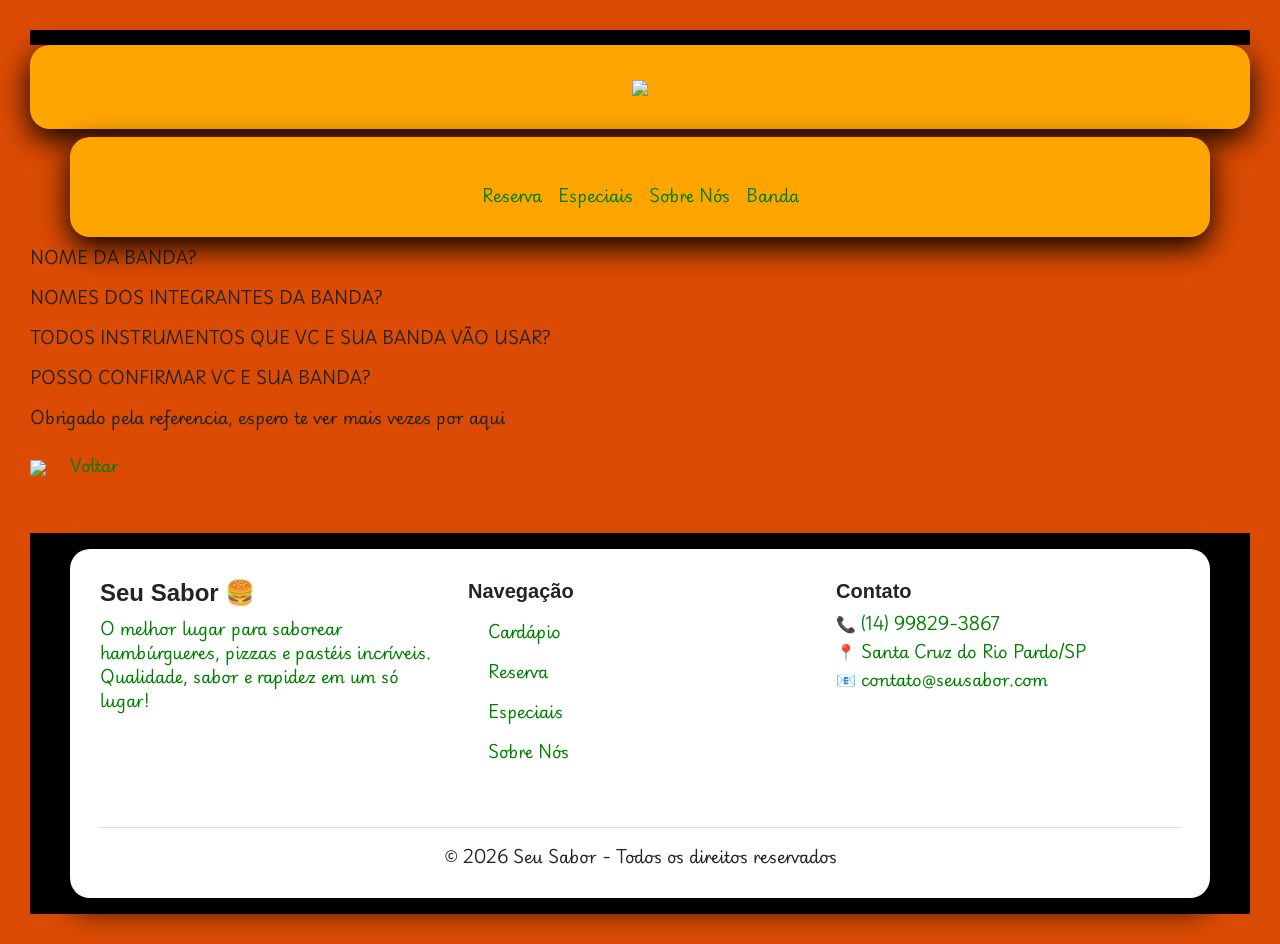
==== banda.html @ ffcc9f8e "mat 0408" ====
<!DOCTYPE html>
<html lang="en">
<head>
    <meta charset="UTF-8">
    <meta name="viewport" content="width=device-width, initial-scale=1.0">
    <title>Document</title>
        <link href="https://cdn.jsdelivr.net/npm/bootstrap@5.3.0/dist/css/bootstrap.min.css" rel="stylesheet">
    <link rel="stylesheet" href="css/style.css">
</head>
<body>
    <!-- HEADER -->

    <header>
        <div class="container1 text-center"> <img src="img/Logo. SITEMAP.png" width="180"> </div>

        <nav class="navbar navbar-expand-lg ">
            <div class="container container1 justify-content-center">
                <div class="navbar-nav corfont">

                    <a class="nav-link corfont" href="reserva.html">Reserva</a>
                    <a class="nav-link corfont" href="especiaisdodia.html">Especiais</a>
                    <a class="nav-link corfont" t href="sobrenós.html">Sobre Nós</a>
                    <a class="nav-link corfont" href="banda.html">Banda</a>
                </div>
            </div>
        </nav>

    </header>
    <!-- HEADER -->

    <html lang="en"> <head> <meta charset="UTF-8"> <meta name="viewport" content="width=device-width, initial-scale=1.0"> <title>Document</title> </head> <body> <p>NOME DA BANDA?</p> <p>NOMES DOS INTEGRANTES DA BANDA?</p> <p>TODOS INSTRUMENTOS QUE VC E SUA BANDA VÃO USAR?</p> <p>POSSO CONFIRMAR VC E SUA BANDA?</p> <p>Obrigado pela referencia, espero te ver mais vezes por aqui</p> <img src="img/images.jpg" width="300"> <a href="agenda.html">Voltar</a>
    
        <!-- FOOTER -->

    <footer class="bg-black  pt-3
 pb-3 mt-5">
        <div class="container">
            <div class="row">

                <!-- LOGO / SOBRE -->
                <div class="col-md-4 mb-4">
                    <h4 class="fw-bold">Seu Sabor 🍔</h4>
                    <p class="corfont">
                        O melhor lugar para saborear hambúrgueres, pizzas e pastéis incríveis.
                        Qualidade, sabor e rapidez em um só lugar!
                    </p>
                </div>

                <!-- LINKS -->
                <div class="col-md-4 mb-4">
                    <h5 class="fw-bold">Navegação</h5>
                    <ul class="list-unstyled">
                        <li><a href="cardapio.html" class="text-decoration-none ">Cardápio</a></li>
                        <li><a href="reserva.html" class="text-decoration-none ">Reserva</a></li>
                        <li><a href="especiaisdodia.html" class="text-decoration-none ">Especiais</a></li>
                        <li><a href="sobrenos.html" class="text-decoration-none ">Sobre Nós</a></li>
                    </ul>
                </div>

                <!-- CONTATO -->
                <div class="col-md-4 mb-4 ">
                    <h5 class="fw-bold">Contato</h5>
                    <div class="corfont">
                        <p class=" mb-1">📞 (14) 99829-3867</p>
                        <p class=" mb-1">📍 Santa Cruz do Rio Pardo/SP</p>
                        <p class="corfont">📧 contato@seusabor.com</p>
                    </div>


                    <!-- REDES SOCIAIS -->
                    <div class="mt-3">
                        <a href="#" class="text-white me-3 fs-5">
                            <i class="bi bi-instagram"></i>
                        </a>
                        <a href="#" class="text-white me-3 fs-5">
                            <i class="bi bi-facebook"></i>
                        </a>
                        <a href="#" class="text-white me-3 fs-5">
                            <i class="bi bi-whatsapp"></i>
                        </a>
                    </div>
                </div>

            </div>

            <!-- LINHA FINAL -->
            <div class="text-center border-top pt-3 mt-3">
                <p class="mb-0 ">
                    © 2026 Seu Sabor - Todos os direitos reservados
                </p>
            </div>
        </div>

    </footer>
    
    
    </body> </html>
</body>
</html>
---- css/style.css ----
@import url('https://fonts.googleapis.com/css2?family=Autour+One&family=Frijole&family=Playwrite+GB+S:ital,wght@0,100..400;1,100..400&display=swap');

/* =========================
   RESET
========================= */

* {
    margin: 0;
    padding: 0;
    box-sizing: border-box;
}

/* =========================
   BODY
========================= */

body {
    background: #f2f2f3;
   
    padding: 40px 20px;
    font-family: Arial, sans-serif;
}

/* =========================
   TEXTOS
========================= */

p {
    font-family: "Playwrite GB S", cursive;
}

/* =========================
   LINKS
========================= */

a {
    height: 40px;
    line-height: 40px;
    padding: 20px;
    text-decoration: none;
    color: green;
    font-family: "Playwrite GB S", cursive;
    font-weight: 900;
}

a:hover {
    color: rgb(14, 168, 116);
}

/* =========================
   HEADER
========================= */

header {
    
    text-align: center;
    border-top: 15px solid black;
}

.mei {
    width: 100%;
    height: 40px;
    line-height: 40px;
    background: black;
    color: aquamarine;
}

/* =========================
   RODAPÉ
========================= */

.roda {
    width: 100%;
    height: 120px;
    line-height: 35px;
    text-align: center;
    font-size: 20px;
    background: orange;
    border-top: 15px solid black;
    border-bottom: 30px solid black;
}

/* =========================
   CONTAINER
========================= */
.container{
background:white;
padding:30px;
border-radius:20px;
box-shadow:0 10px 30px black;
}


.container1{
background: orange;
padding:30px;
border-radius:20px;
box-shadow:0 10px 30px black;
}


.titulo {
    text-align: center;
    margin-bottom: 40px;
    font-size: 2.5rem;
}

/* =========================
   CARD
========================= */

.card {
    display: flex;
    align-items: center;
    margin: 30px 0;
    padding: 20px;
    border-radius: 20px;
    background: linear-gradient(145deg, #c24f02, #0f172a);
    box-shadow: 0 10px 25px rgba(223, 3, 3, 0.5);
    transition: .3s;
}

.card:hover {
    transform: scale(1.02);
}

.card:nth-child(even) {
    flex-direction: row-reverse;
}

/* =========================
   IMAGEM
========================= */

.card img {
    width: 180px;
    height: 180px;
    margin: 0 20px;
    border-radius: 15px;
    object-fit: cover;
}

/* =========================
   TEXTO DO CARD
========================= */

.card-text {
    max-width: 600px;
}

.card-text h2 {
    margin-bottom: 10px;
    color: #f66a06e5;
}

.card-text p {
    opacity: .8;
}

/* =========================
   BOTÕES
========================= */

button {
    margin-top: 10px;
    padding: 8px 15px;
    border: none;
    border-radius: 10px;
    background: #38bdf8;
    color: black;
    cursor: pointer;
    font-weight: bold;
    transition: .3s;
}

button:hover {
    background: #0ea5e9;
}

.test:hover {
    background: #ffc107;
    color: black;
}

/* =========================
   RESPONSIVO
========================= */

@media (max-width: 768px) {

    .card {
        flex-direction: column !important;
        text-align: center;
    }

    .card img {
        margin: 0 0 15px;
    }
}
*{
margin:0;
padding:0;
box-sizing:border-box;
font-family:Arial;
}

body{

background:#db4b03;
padding:30px;
}



h1{

text-align:center;

margin-bottom:30px;

color:#ff6600;

}

h2{

margin-top:30px;

margin-bottom:15px;

color:#222;

border-left:8px solid orange;

padding-left:10px;

}

label{

display:block;

margin-top:15px;

font-weight:bold;

}

input,
select,
textarea{

width:100%;

padding:12px;

margin-top:5px;

border-radius:10px;

border:1px solid #bbb;

}

textarea{

resize:none;

}

button{

width:100%;

padding:15px;

margin-top:30px;

background:#ff6600;

color:white;

font-size:18px;

border:none;

border-radius:15px;

cursor:pointer;

transition:.4s;

}

button:hover{

background:#d85600;

}

#resultado{

margin-top:30px;

padding:20px;

background:#e8ffe7;

display:none;

border-radius:15px;

}

.corfont{
    color: green;

}
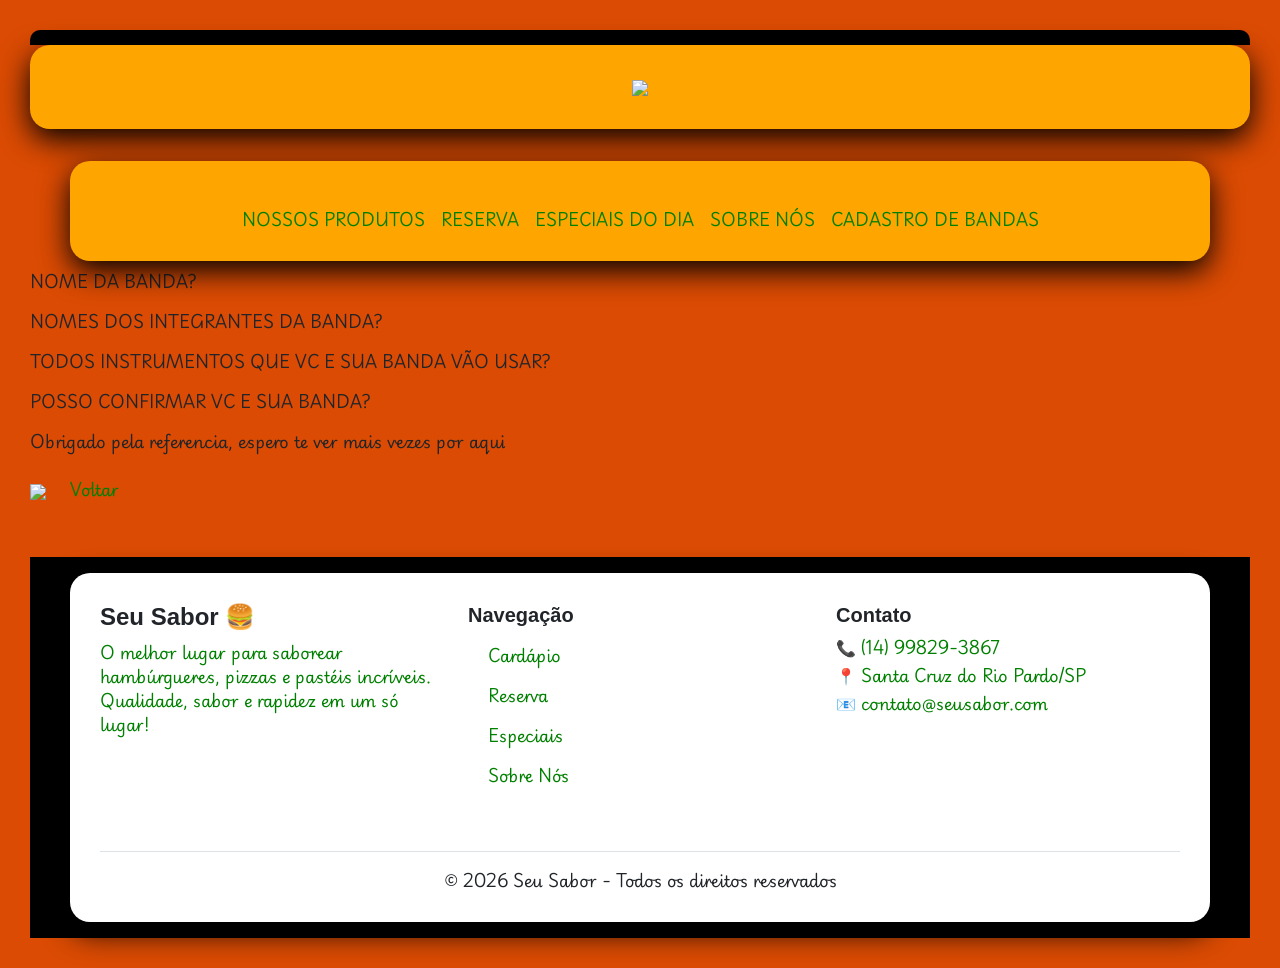
==== commit 7ab101e3: "1008" ====
--- a/banda.html
+++ b/banda.html
@@ -11,21 +11,20 @@
     <!-- HEADER -->
 
     <header>
-        <div class="container1 text-center"> <img src="img/Logo. SITEMAP.png" width="180"> </div>
-
-        <nav class="navbar navbar-expand-lg ">
-            <div class="container container1 justify-content-center">
-                <div class="navbar-nav corfont">
-
-                    <a class="nav-link corfont" href="reserva.html">Reserva</a>
-                    <a class="nav-link corfont" href="especiaisdodia.html">Especiais</a>
-                    <a class="nav-link corfont" t href="sobrenós.html">Sobre Nós</a>
-                    <a class="nav-link corfont" href="banda.html">Banda</a>
-                </div>
-            </div>
-        </nav>
-
-    </header>
+  <div class="container1 text-center"><img src="img/Logo. SITEMAP.png" width="200"></div>
+  <br>
+  <nav class="navbar navbar-expand-lg">
+    <div class="container container1 justify-content-center">
+      <div class="navbar-nav corfont">
+        <a class="nav-link corfont" href="cardapio.html">NOSSOS PRODUTOS</a>
+        <a class="nav-link corfont" href="reserva.html">RESERVA</a>
+        <a class="nav-link corfont" href="agenda.html">ESPECIAIS DO DIA</a>
+        <a class="nav-link corfont" href="sobrenós.html">SOBRE NÓS</a>
+        <a class="nav-link corfont" href="banda.html">CADASTRO DE BANDAS</a>
+      </div>
+    </div>
+  </nav>
+</header>
     <!-- HEADER -->
 
     <html lang="en"> <head> <meta charset="UTF-8"> <meta name="viewport" content="width=device-width, initial-scale=1.0"> <title>Document</title> </head> <body> <p>NOME DA BANDA?</p> <p>NOMES DOS INTEGRANTES DA BANDA?</p> <p>TODOS INSTRUMENTOS QUE VC E SUA BANDA VÃO USAR?</p> <p>POSSO CONFIRMAR VC E SUA BANDA?</p> <p>Obrigado pela referencia, espero te ver mais vezes por aqui</p> <img src="img/images.jpg" width="300"> <a href="agenda.html">Voltar</a>
--- a/css/style.css
+++ b/css/style.css
@@ -55,6 +55,7 @@
     
     text-align: center;
     border-top: 15px solid black;
+    border-radius: 10px
 }
 
 .mei {
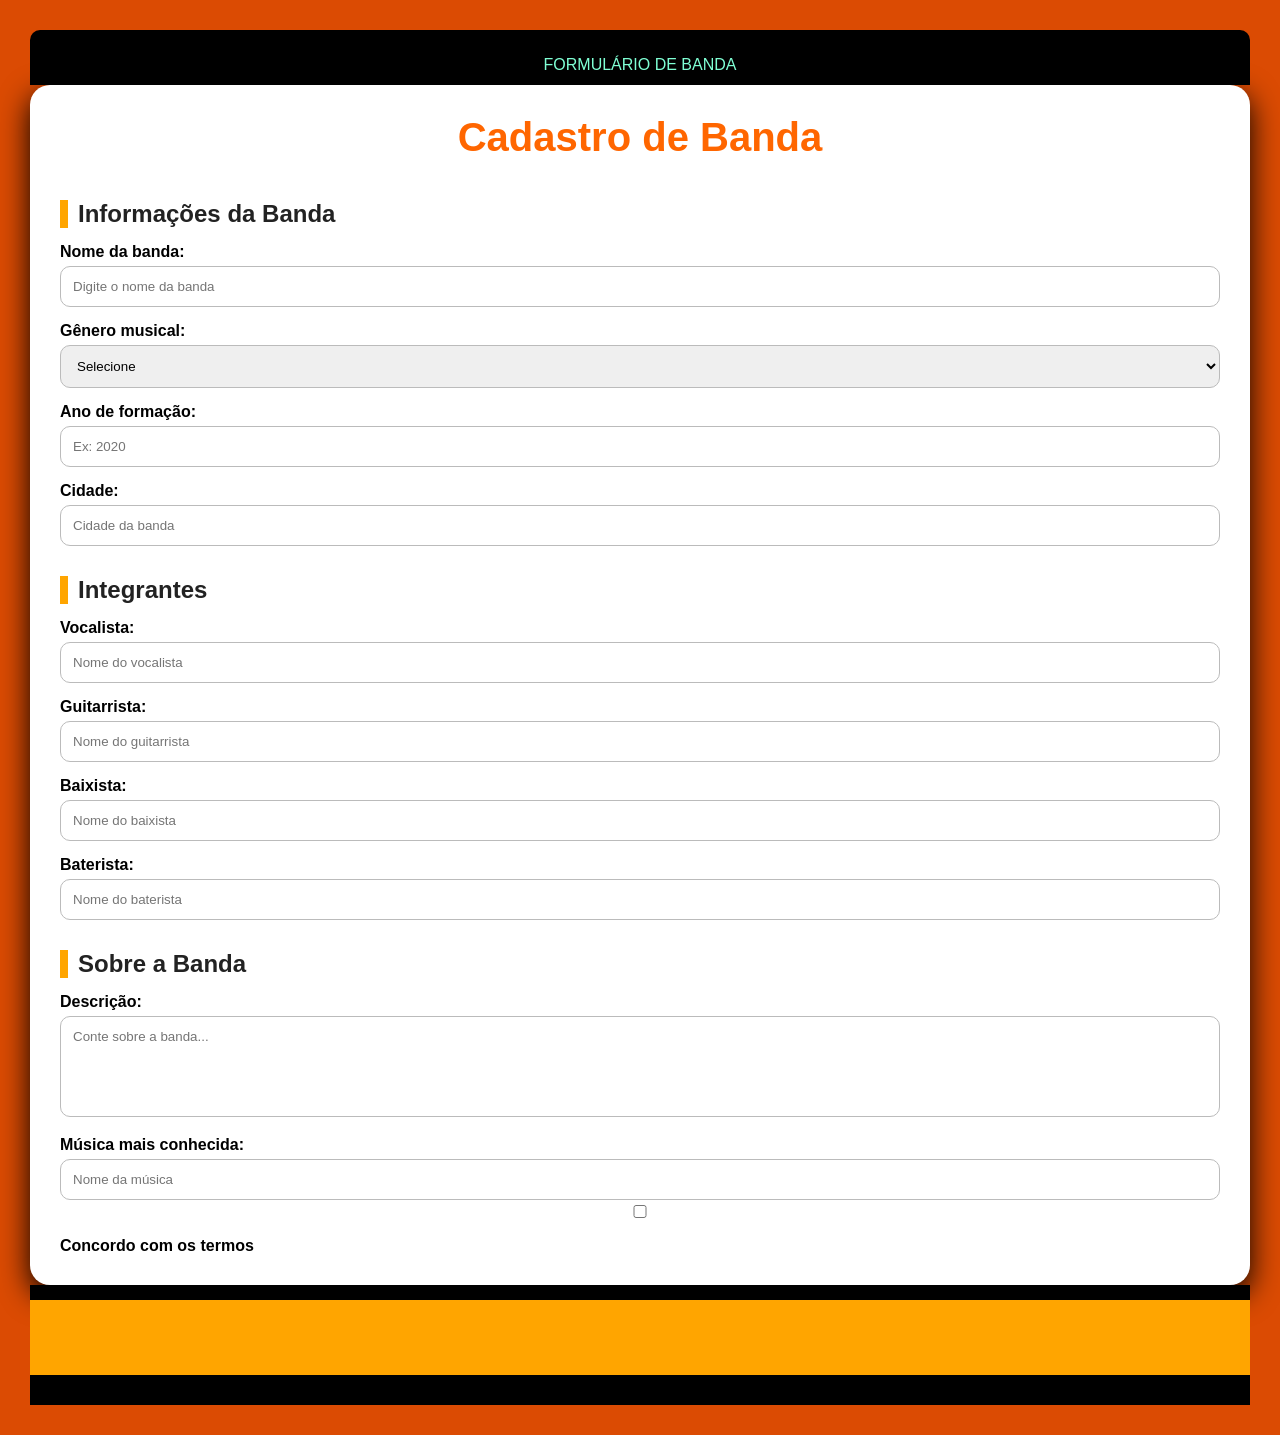
==== commit 4aeb7cfa: "1708" ====
--- a/banda.html
+++ b/banda.html
@@ -1,98 +1,183 @@
 <!DOCTYPE html>
-<html lang="en">
+<html lang="pt-BR">
+
 <head>
     <meta charset="UTF-8">
     <meta name="viewport" content="width=device-width, initial-scale=1.0">
-    <title>Document</title>
-        <link href="https://cdn.jsdelivr.net/npm/bootstrap@5.3.0/dist/css/bootstrap.min.css" rel="stylesheet">
+
+    <title>Formulário de Banda</title>
+
     <link rel="stylesheet" href="css/style.css">
+    <style>
+
+    </style>
 </head>
+
 <body>
-    <!-- HEADER -->
 
     <header>
-  <div class="container1 text-center"><img src="img/Logo. SITEMAP.png" width="200"></div>
-  <br>
-  <nav class="navbar navbar-expand-lg">
-    <div class="container container1 justify-content-center">
-      <div class="navbar-nav corfont">
-        <a class="nav-link corfont" href="cardapio.html">NOSSOS PRODUTOS</a>
-        <a class="nav-link corfont" href="reserva.html">RESERVA</a>
-        <a class="nav-link corfont" href="agenda.html">ESPECIAIS DO DIA</a>
-        <a class="nav-link corfont" href="sobrenós.html">SOBRE NÓS</a>
-        <a class="nav-link corfont" href="banda.html">CADASTRO DE BANDAS</a>
-      </div>
-    </div>
-  </nav>
-</header>
-    <!-- HEADER -->
 
-    <html lang="en"> <head> <meta charset="UTF-8"> <meta name="viewport" content="width=device-width, initial-scale=1.0"> <title>Document</title> </head> <body> <p>NOME DA BANDA?</p> <p>NOMES DOS INTEGRANTES DA BANDA?</p> <p>TODOS INSTRUMENTOS QUE VC E SUA BANDA VÃO USAR?</p> <p>POSSO CONFIRMAR VC E SUA BANDA?</p> <p>Obrigado pela referencia, espero te ver mais vezes por aqui</p> <img src="img/images.jpg" width="300"> <a href="agenda.html">Voltar</a>
-    
-        <!-- FOOTER -->
+        <div class="mei">
+            FORMULÁRIO DE BANDA
+        </div>
 
-    <footer class="bg-black  pt-3
- pb-3 mt-5">
-        <div class="container">
-            <div class="row">
-
-                <!-- LOGO / SOBRE -->
-                <div class="col-md-4 mb-4">
-                    <h4 class="fw-bold">Seu Sabor 🍔</h4>
-                    <p class="corfont">
-                        O melhor lugar para saborear hambúrgueres, pizzas e pastéis incríveis.
-                        Qualidade, sabor e rapidez em um só lugar!
-                    </p>
-                </div>
-
-                <!-- LINKS -->
-                <div class="col-md-4 mb-4">
-                    <h5 class="fw-bold">Navegação</h5>
-                    <ul class="list-unstyled">
-                        <li><a href="cardapio.html" class="text-decoration-none ">Cardápio</a></li>
-                        <li><a href="reserva.html" class="text-decoration-none ">Reserva</a></li>
-                        <li><a href="especiaisdodia.html" class="text-decoration-none ">Especiais</a></li>
-                        <li><a href="sobrenos.html" class="text-decoration-none ">Sobre Nós</a></li>
-                    </ul>
-                </div>
-
-                <!-- CONTATO -->
-                <div class="col-md-4 mb-4 ">
-                    <h5 class="fw-bold">Contato</h5>
-                    <div class="corfont">
-                        <p class=" mb-1">📞 (14) 99829-3867</p>
-                        <p class=" mb-1">📍 Santa Cruz do Rio Pardo/SP</p>
-                        <p class="corfont">📧 contato@seusabor.com</p>
-                    </div>
+    </header>
 
 
-                    <!-- REDES SOCIAIS -->
-                    <div class="mt-3">
-                        <a href="#" class="text-white me-3 fs-5">
-                            <i class="bi bi-instagram"></i>
-                        </a>
-                        <a href="#" class="text-white me-3 fs-5">
-                            <i class="bi bi-facebook"></i>
-                        </a>
-                        <a href="#" class="text-white me-3 fs-5">
-                            <i class="bi bi-whatsapp"></i>
-                        </a>
-                    </div>
-                </div>
+    <div class="container">
 
+        <h1 class="titulo">
+            Cadastro de Banda
+        </h1>
+
+
+        <form id="formBanda">
+
+            <h2>Informações da Banda</h2>
+
+            <label for="nomeBanda">
+                Nome da banda:
+            </label>
+
+            <input type="text" id="nomeBanda" placeholder="Digite o nome da banda" required>
+
+
+            <label for="genero">
+                Gênero musical:
+            </label>
+
+            <select id="genero" required>
+
+                <option value="">
+                    Selecione
+                </option>
+
+                <option value="Rock">
+                    Rock
+                </option>
+
+                <option value="Pop">
+                    Pop
+                </option>
+
+                <option value="Metal">
+                    Metal
+                </option>
+
+                <option value="Sertanejo">
+                    Sertanejo
+                </option>
+
+                <option value="MPB">
+                    MPB
+                </option>
+
+                <option value="Rap">
+                    Rap
+                </option>
+
+                <option value="Reggae">
+                    Reggae
+                </option>
+
+            </select>
+
+
+            <label for="ano">
+                Ano de formação:
+            </label>
+
+            <input type="number" id="ano" placeholder="Ex: 2020" required>
+
+
+            <label for="cidade">
+                Cidade:
+            </label>
+
+            <input type="text" id="cidade" placeholder="Cidade da banda" required>
+
+
+            <h2>Integrantes</h2>
+
+            <label for="vocalista">
+                Vocalista:
+            </label>
+
+            <input type="text" id="vocalista" placeholder="Nome do vocalista" required>
+
+
+            <label for="guitarrista">
+                Guitarrista:
+            </label>
+
+            <input type="text" id="guitarrista" placeholder="Nome do guitarrista">
+
+
+            <label for="baixista">
+                Baixista:
+            </label>
+
+            <input type="text" id="baixista" placeholder="Nome do baixista">
+
+
+            <label for="baterista">
+                Baterista:
+            </label>
+
+            <input type="text" id="baterista" placeholder="Nome do baterista">
+
+
+            <h2>Sobre a Banda</h2>
+
+            <label for="descricao">
+                Descrição:
+            </label>
+
+            <textarea id="descricao" rows="5" placeholder="Conte sobre a banda..."></textarea>
+
+
+            <label for="musica">
+                Música mais conhecida:
+            </label>
+
+            <input type="text" id="musica" placeholder="Nome da música">
+
+            <div>
+                <input type="checkbox" onchange="verifica(this)" id="concordo">
+                <label>Concordo com os termos</label>
             </div>
 
-            <!-- LINHA FINAL -->
-            <div class="text-center border-top pt-3 mt-3">
-                <p class="mb-0 ">
-                    © 2026 Seu Sabor - Todos os direitos reservados
-                </p>
-            </div>
-        </div>
+
+            <button id="ababc" class="btn_cadastrar">
+                Cadastrar Banda
+            </button>
+
+        </form>
+
+
+        <div id="resultado"></div>
+
+    </div>
+
+
+    <footer class="roda">
+
 
     </footer>
-    
-    
-    </body> </html>
+
+
+    <script>
+            function verifica(elemento) {
+                if (elemento.checked) {
+                    document.getElementById("ababc").className = "btn_cadastrar_ok"
+                } else {
+                    document.getElementById("ababc").className = "btn_cadastrar"
+                }
+
+            }
+b
+    </script>
+
 </body>
-</html>+
+</html
--- a/css/style.css
+++ b/css/style.css
@@ -111,8 +111,7 @@
 ========================= */
 
 .card {
-    display: flex;
-    align-items: center;
+  
     margin: 30px 0;
     padding: 20px;
     border-radius: 20px;
@@ -125,9 +124,7 @@
     transform: scale(1.02);
 }
 
-.card:nth-child(even) {
-    flex-direction: row-reverse;
-}
+
 
 /* =========================
    IMAGEM
@@ -146,7 +143,7 @@
 ========================= */
 
 .card-text {
-    max-width: 600px;
+    max-width: 80%;
 }
 
 .card-text h2 {
@@ -317,4 +314,9 @@
     color: green;
 
 }
-
+.btn_cadastrar {
+    display: none;
+}
+        .btn_cadastrar_ok {
+    display: block;
+}
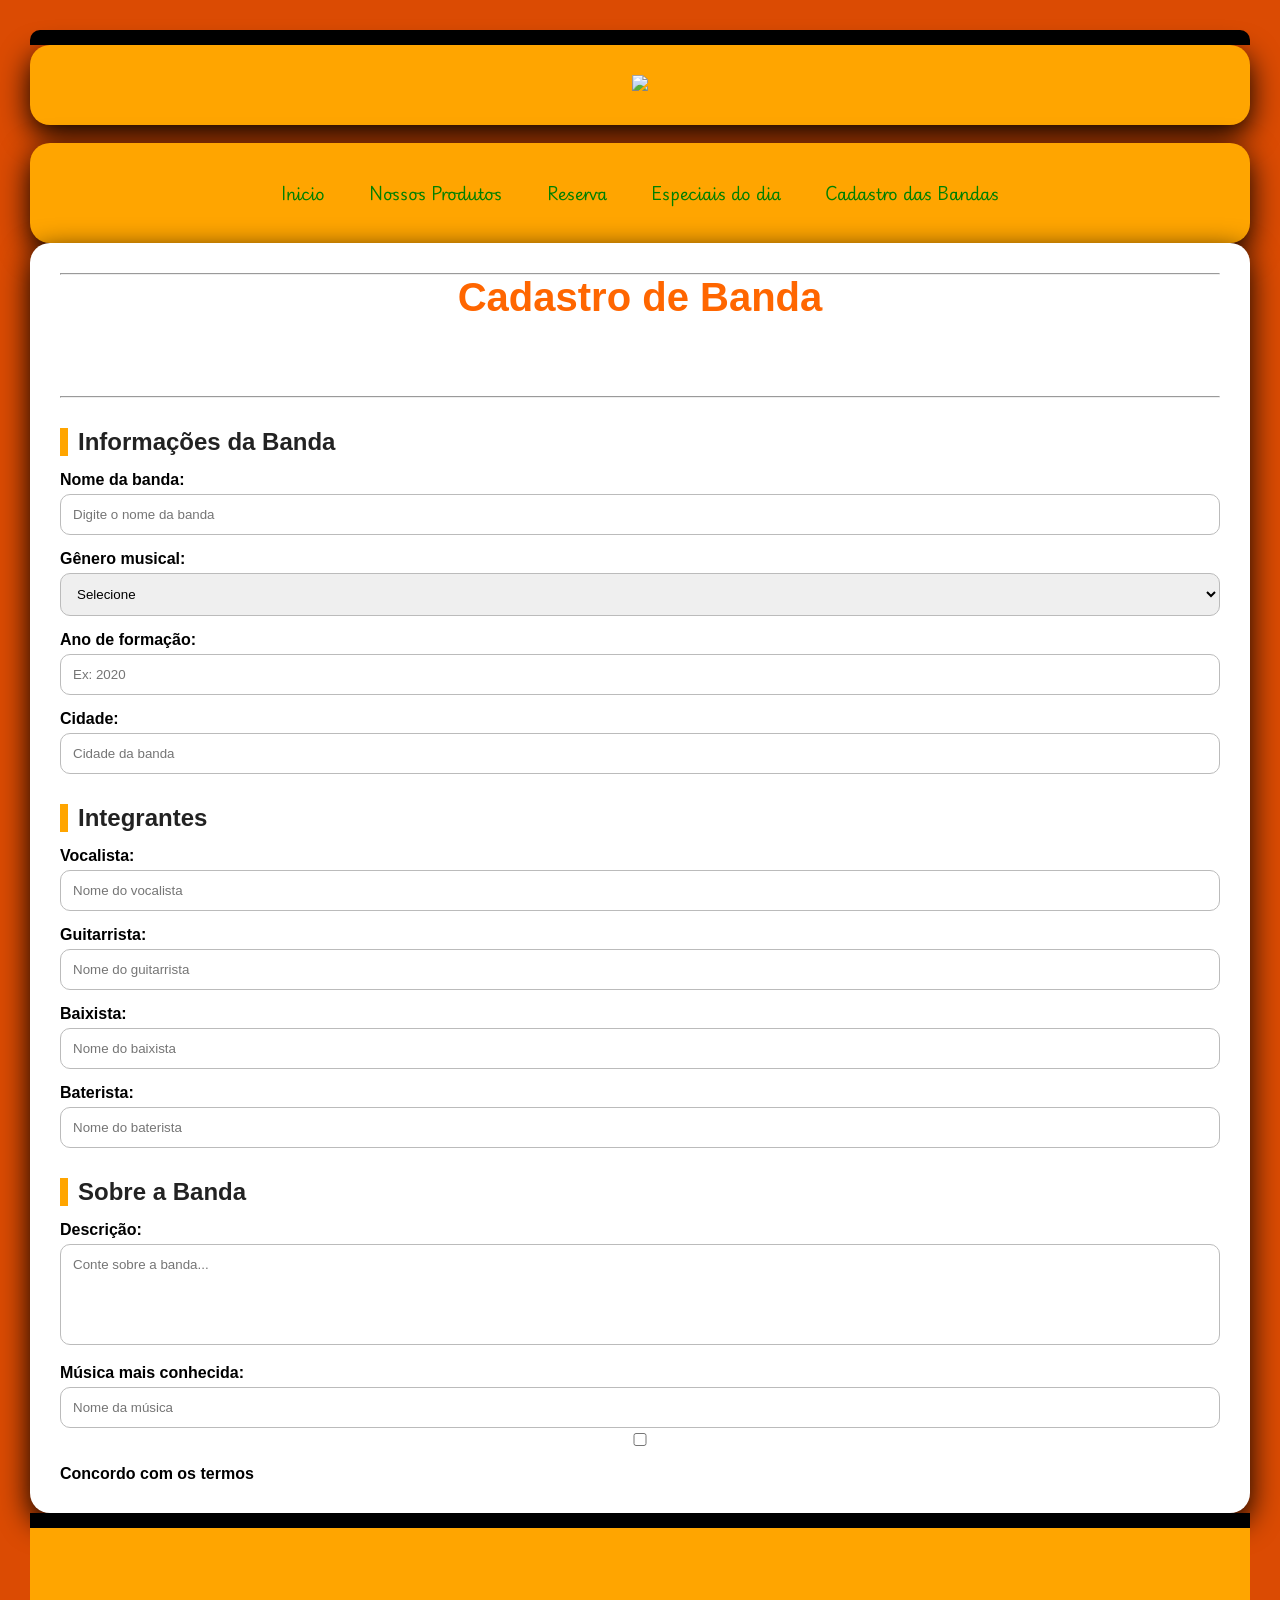
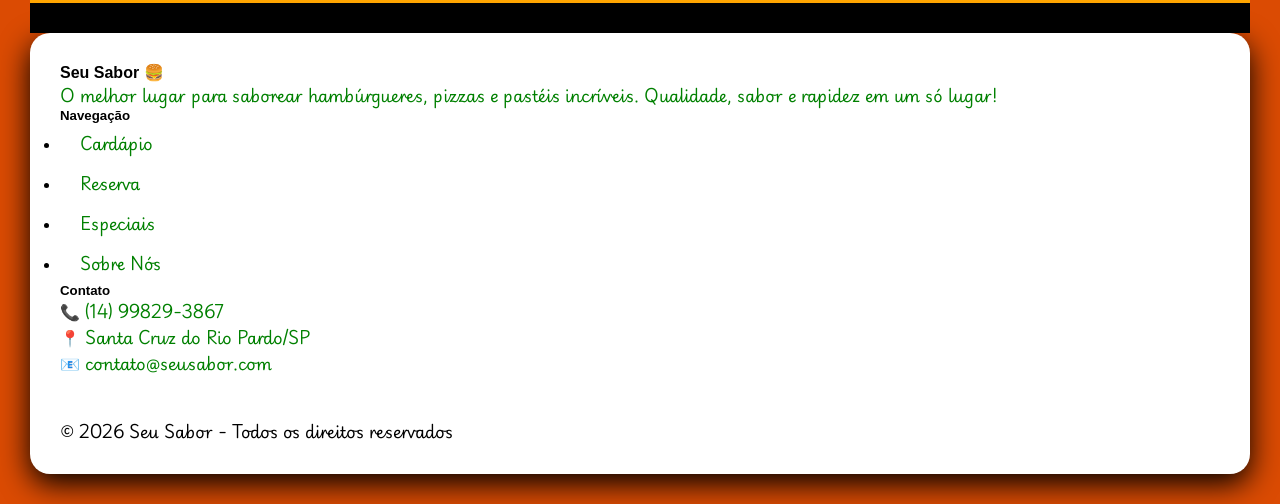
==== commit cf1eaf20: "1808" ====
--- a/banda.html
+++ b/banda.html
@@ -16,23 +16,36 @@
 <body>
 
     <header>
-
-        <div class="mei">
-            FORMULÁRIO DE BANDA
-        </div>
-
-    </header>
-
-
+<div class="container1 text-center"><img src="img/Logo. SITEMAP.png" width="200"></div>
+  <br>
+  <nav class="navbar navbar-expand-lg">
+    
+    <div class="container container1 justify-content-center">
+      <div class="navbar-nav corfont">
+ 
+                <a class="nav-link corfont" href="index.html">Inicio</a>
+        <a class="nav-link corfont" href="cardapio.html">Nossos Produtos</a>
+        <a class="nav-link corfont" href="reserva.html">Reserva</a>
+        <a class="nav-link corfont" href="especiaisdodia.html">Especiais do dia</a>
+        <a class="nav-link corfont" href="banda.html">Cadastro das Bandas</a>
+      </div>
+    </div>
+  </nav>
+
+
+</div>
+</header>
     <div class="container">
-
+<hr>
         <h1 class="titulo">
             Cadastro de Banda
         </h1>
 
 
         <form id="formBanda">
-
+<br>
+<br>
+<hr>
             <h2>Informações da Banda</h2>
 
             <label for="nomeBanda">
@@ -178,6 +191,70 @@
 b
     </script>
 
+    <!-- FOOTER -->
+
+    <footer class="bg-black  pt-3
+ pb-3 mt-5">
+        <div class="container">
+            <div class="row">
+
+                <!-- LOGO / SOBRE -->
+                <div class="col-md-4 mb-4">
+                    <h4 class="fw-bold">Seu Sabor 🍔</h4>
+                    <p class="corfont">
+                        O melhor lugar para saborear hambúrgueres, pizzas e pastéis incríveis.
+                        Qualidade, sabor e rapidez em um só lugar!
+                    </p>
+                </div>
+
+                <!-- LINKS -->
+                <div class="col-md-4 mb-4">
+                    <h5 class="fw-bold">Navegação</h5>
+                    <ul class="list-unstyled">
+                        <li><a href="cardapio.html" class="text-decoration-none ">Cardápio</a></li>
+                        <li><a href="reserva.html" class="text-decoration-none ">Reserva</a></li>
+                        <li><a href="especiaisdodia.html" class="text-decoration-none ">Especiais</a></li>
+                        <li><a href="sobrenos.html" class="text-decoration-none ">Sobre Nós</a></li>
+                    </ul>
+                </div>
+
+                <!-- CONTATO -->
+                <div class="col-md-4 mb-4 ">
+                    <h5 class="fw-bold">Contato</h5>
+                    <div class="corfont">
+                        <p class=" mb-1">📞 (14) 99829-3867</p>
+                        <p class=" mb-1">📍 Santa Cruz do Rio Pardo/SP</p>
+                        <p class="corfont">📧 contato@seusabor.com</p>
+                    </div>
+
+
+                    <!-- REDES SOCIAIS -->
+                    <div class="mt-3">
+                        <a href="#" class="text-white me-3 fs-5">
+                            <i class="bi bi-instagram"></i>
+                        </a>
+                        <a href="#" class="text-white me-3 fs-5">
+                            <i class="bi bi-facebook"></i>
+                        </a>
+                        <a href="#" class="text-white me-3 fs-5">
+                            <i class="bi bi-whatsapp"></i>
+                        </a>
+                    </div>
+                </div>
+
+            </div>
+
+            <!-- LINHA FINAL -->
+            <div class="text-center border-top pt-3 mt-3">
+                <p class="mb-0 ">
+                    © 2026 Seu Sabor - Todos os direitos reservados
+                </p>
+            </div>
+        </div>
+
+    </footer>
+
+</div>
 </body>
 
 </html
